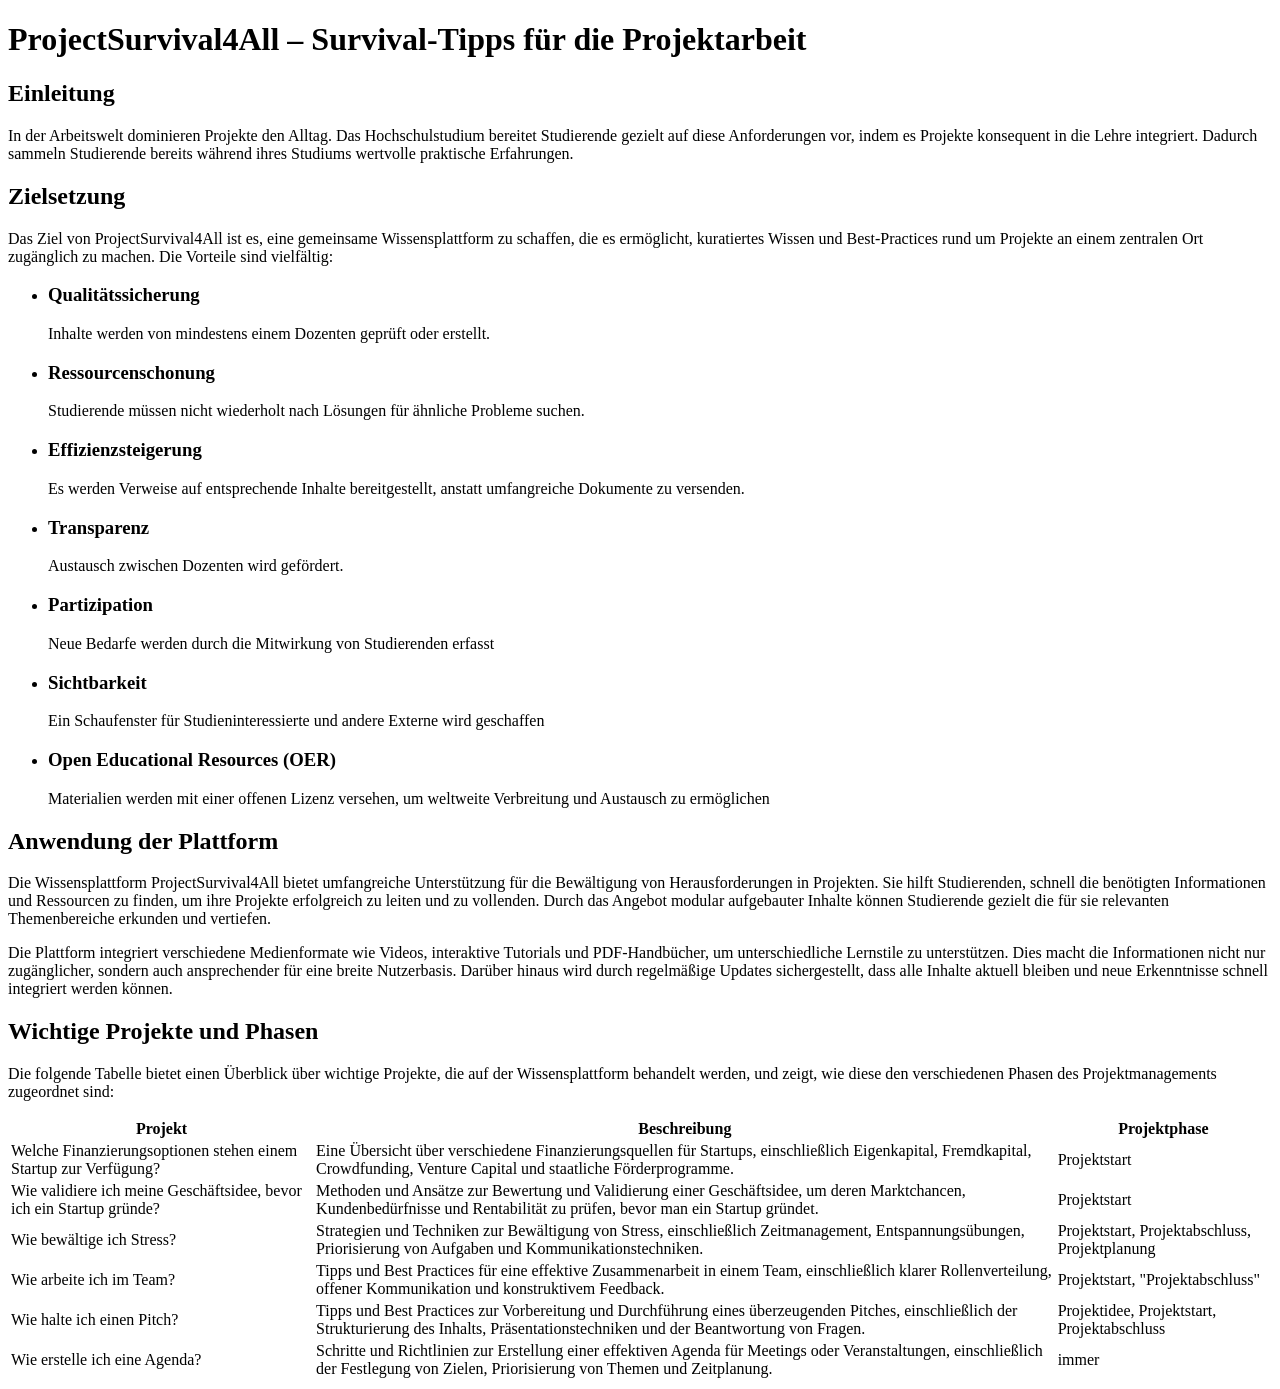
==== pages/about/about-the-project.html @ 495704f2 "feat: adds basis structure and markup of the "about the project" page" ====
<!DOCTYPE html>
<html lang="en">
<head>
  <meta charset="UTF-8">
  <meta name="viewport" content="width=device-width, initial-scale=1.0">
  <title>Document</title>
</head>
<body>
  

<h1>ProjectSurvival4All – Survival-Tipps für die Projektarbeit</h1>
  
  <h2>Einleitung</h2>
  <p>In der Arbeitswelt dominieren Projekte den Alltag. Das Hochschulstudium bereitet Studierende gezielt auf diese Anforderungen vor, indem es Projekte konsequent in die Lehre integriert. Dadurch sammeln Studierende bereits während ihres Studiums wertvolle praktische Erfahrungen.</p>
  
  <h2>Zielsetzung</h2>
  <p>Das Ziel von ProjectSurvival4All ist es, eine gemeinsame Wissensplattform zu schaffen, die es ermöglicht, kuratiertes Wissen und Best-Practices rund um Projekte an einem zentralen Ort zugänglich zu machen. Die Vorteile sind vielfältig:</p>
  <ul>
    <li>
      <h3>Qualitätssicherung</h3>
      <p>Inhalte werden von mindestens einem Dozenten geprüft oder erstellt.</p>
    </li>
    <li>
      <h3>Ressourcenschonung</h3>
      <p>Studierende müssen nicht wiederholt nach Lösungen für ähnliche Probleme suchen.</p>
    </li>
    <li>
      <h3>Effizienzsteigerung</h3>
      <p>Es werden Verweise auf entsprechende Inhalte bereitgestellt, anstatt umfangreiche Dokumente zu versenden.</p>
    </li>
    <li>
      <h3>Transparenz</h3>
      <p>Austausch zwischen Dozenten wird gefördert.</p>
    </li>
    <li>
      <h3>Partizipation</h3>
      <p>Neue Bedarfe werden durch die Mitwirkung von Studierenden erfasst</p>
    </li>
    <li>
      <h3>Sichtbarkeit</h3>
      <p>Ein Schaufenster für Studieninteressierte und andere Externe wird geschaffen</p>
    </li>
    <li>
      <h3>Open Educational Resources (OER)</h3>
      <p>Materialien werden mit einer offenen Lizenz versehen, um weltweite Verbreitung und Austausch zu ermöglichen</p>
    </li>
  </ul>
  
  <h2>Anwendung der Plattform</h2>
  
  <p>Die Wissensplattform ProjectSurvival4All bietet umfangreiche Unterstützung für die Bewältigung von Herausforderungen in Projekten. Sie hilft Studierenden, schnell die benötigten Informationen und Ressourcen zu finden, um ihre Projekte erfolgreich zu leiten und zu vollenden. Durch das Angebot modular aufgebauter Inhalte können Studierende gezielt die für sie relevanten Themenbereiche erkunden und vertiefen.</p>
  
  <p>Die Plattform integriert verschiedene Medienformate wie Videos, interaktive Tutorials und PDF-Handbücher, um unterschiedliche Lernstile zu unterstützen. Dies macht die Informationen nicht nur zugänglicher, sondern auch ansprechender für eine breite Nutzerbasis. Darüber hinaus wird durch regelmäßige Updates sichergestellt, dass alle Inhalte aktuell bleiben und neue Erkenntnisse schnell integriert werden können.</p>
  
  <h2>Wichtige Projekte und Phasen</h2>
  <p>Die folgende Tabelle bietet einen Überblick über wichtige Projekte, die auf der Wissensplattform behandelt werden, und zeigt, wie diese den verschiedenen Phasen des Projektmanagements zugeordnet sind:</p>
  
  <table>
    <thead>
      <tr>
        <th>Projekt</th>
        <th>Beschreibung</th>
        <th>Projektphase</th>
      </tr>
    </thead>
    <tbody>
      <tr>
        <td>Welche Finanzierungsoptionen stehen einem Startup zur Verfügung?</td>
        <td>Eine Übersicht über verschiedene Finanzierungsquellen für Startups, einschließlich Eigenkapital, Fremdkapital, Crowdfunding, Venture Capital und staatliche Förderprogramme.</td>
        <td>Projektstart</td>
      </tr>
      <tr>
        <td>Wie validiere ich meine Geschäftsidee, bevor ich ein Startup gründe?</td>
        <td>Methoden und Ansätze zur Bewertung und Validierung einer Geschäftsidee, um deren Marktchancen, Kundenbedürfnisse und Rentabilität zu prüfen, bevor man ein Startup gründet.</td>
        <td>Projektstart</td>
      </tr>
      <tr>
        <td>Wie bewältige ich Stress?</td>
        <td>Strategien und Techniken zur Bewältigung von Stress, einschließlich Zeitmanagement, Entspannungsübungen, Priorisierung von Aufgaben und Kommunikationstechniken.</td>
        <td>Projektstart, Projektabschluss, Projektplanung</td>
      </tr>
      <tr>
        <td>Wie arbeite ich im Team?</td>
        <td>Tipps und Best Practices für eine effektive Zusammenarbeit in einem Team, einschließlich klarer Rollenverteilung, offener Kommunikation und konstruktivem Feedback.</td>
        <td>Projektstart, "Projektabschluss"</td>
      </tr>
      <tr>
        <td>Wie halte ich einen Pitch?</td>
        <td>Tipps und Best Practices zur Vorbereitung und Durchführung eines überzeugenden Pitches, einschließlich der Strukturierung des Inhalts, Präsentationstechniken und der Beantwortung von Fragen.</td>
        <td>Projektidee, Projektstart, Projektabschluss</td>
      </tr>
      <tr>
        <td>Wie erstelle ich eine Agenda?</td>
        <td>Schritte und Richtlinien zur Erstellung einer effektiven Agenda für Meetings oder Veranstaltungen, einschließlich der Festlegung von Zielen, Priorisierung von Themen und Zeitplanung.</td>
        <td>immer</td>
      </tr>
    </tbody>
  </table>
  
</body>
</html>
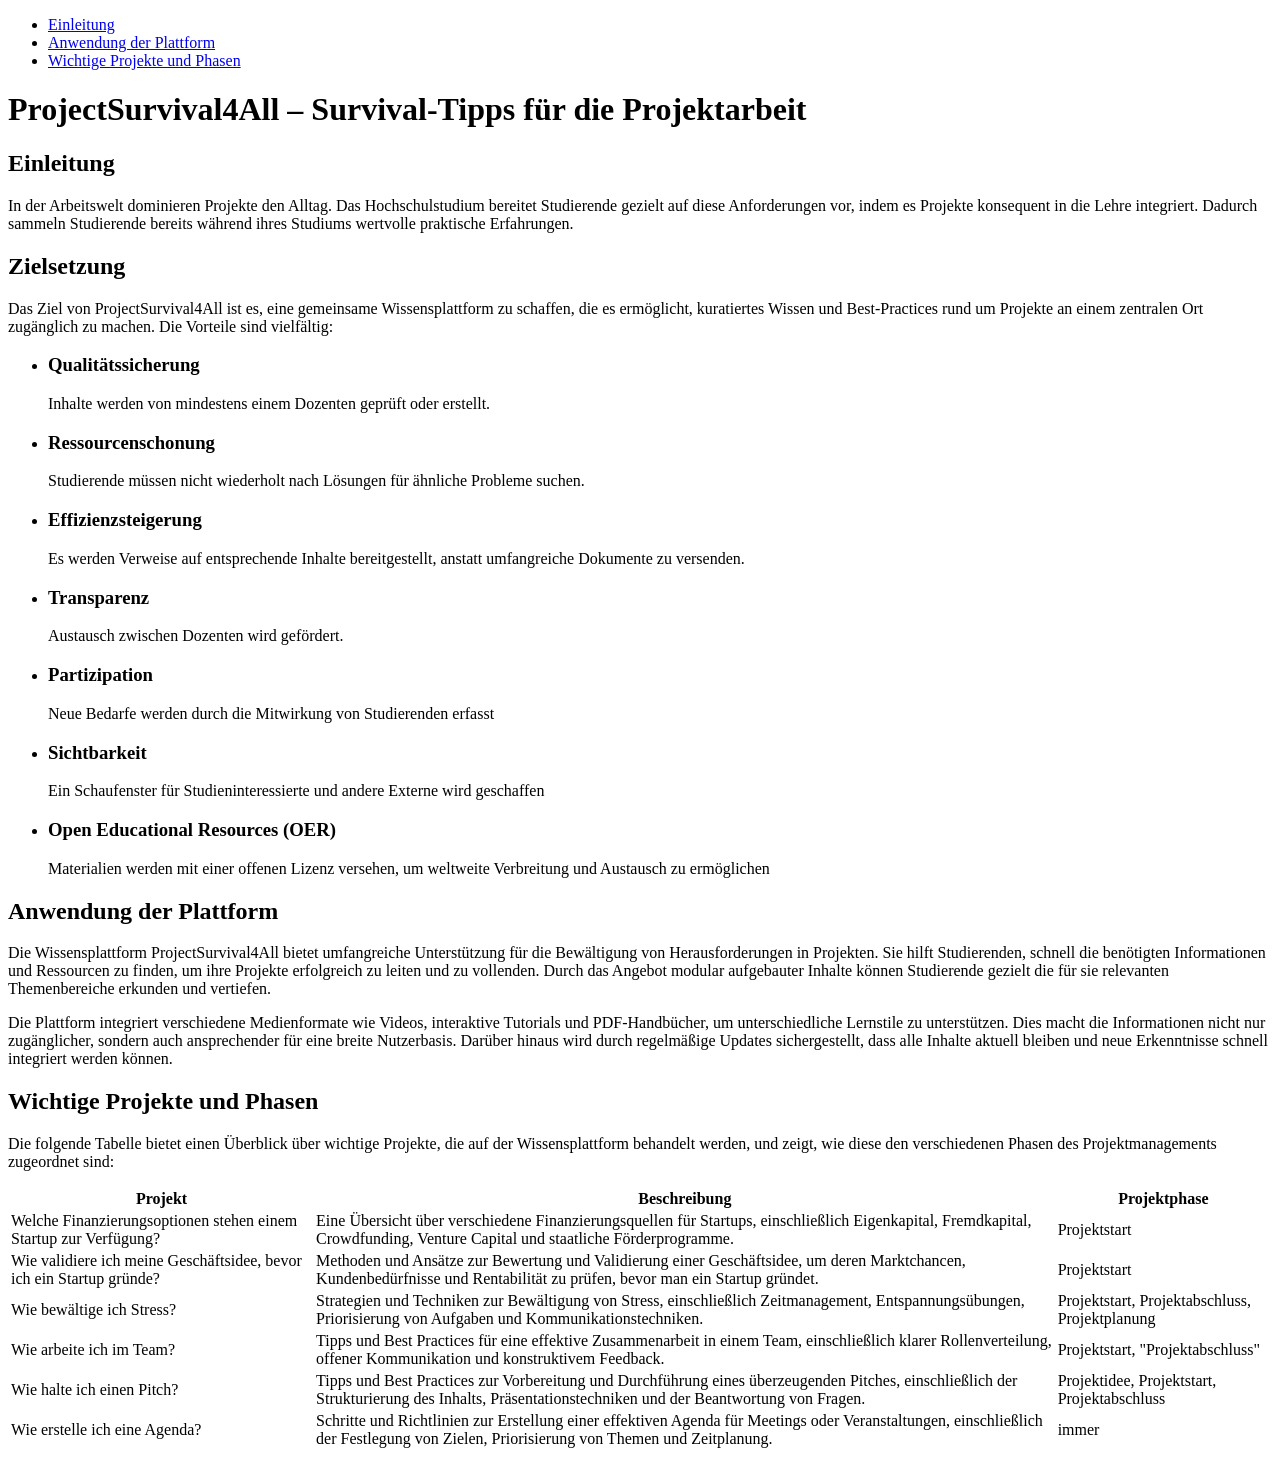
==== commit a0c2ee42: "feat: adds onepage navigation to the page "about the project"" ====
--- a/pages/about/about-the-project.html
+++ b/pages/about/about-the-project.html
@@ -1,101 +1,140 @@
 <!DOCTYPE html>
-<html lang="en">
+<html lang="de">
+
 <head>
   <meta charset="UTF-8">
   <meta name="viewport" content="width=device-width, initial-scale=1.0">
   <title>Document</title>
 </head>
+
 <body>
-  
+  <nav>
+    <ul>
+      <li>
+        <a href="einleitung">Einleitung</a>
+      </li>
+      <li>
+        <a href="anwendung-der-plattform">Anwendung der Plattform</a>
+      </li>
+      <li>
+        <a href="wichtige-projekte-und-phansen">Wichtige Projekte und Phasen
+        </a>
+      </li>
+    </ul>
+  </nav>
+  <main>
+    <h1>ProjectSurvival4All – Survival-Tipps für die Projektarbeit</h1>
+    <section id="einleitung">
+      <h2>Einleitung</h2>
+      <p>In der Arbeitswelt dominieren Projekte den Alltag. Das Hochschulstudium bereitet Studierende gezielt auf diese
+        Anforderungen vor, indem es Projekte konsequent in die Lehre integriert. Dadurch sammeln Studierende bereits
+        während ihres Studiums wertvolle praktische Erfahrungen.</p>
 
-<h1>ProjectSurvival4All – Survival-Tipps für die Projektarbeit</h1>
-  
-  <h2>Einleitung</h2>
-  <p>In der Arbeitswelt dominieren Projekte den Alltag. Das Hochschulstudium bereitet Studierende gezielt auf diese Anforderungen vor, indem es Projekte konsequent in die Lehre integriert. Dadurch sammeln Studierende bereits während ihres Studiums wertvolle praktische Erfahrungen.</p>
-  
-  <h2>Zielsetzung</h2>
-  <p>Das Ziel von ProjectSurvival4All ist es, eine gemeinsame Wissensplattform zu schaffen, die es ermöglicht, kuratiertes Wissen und Best-Practices rund um Projekte an einem zentralen Ort zugänglich zu machen. Die Vorteile sind vielfältig:</p>
-  <ul>
-    <li>
-      <h3>Qualitätssicherung</h3>
-      <p>Inhalte werden von mindestens einem Dozenten geprüft oder erstellt.</p>
-    </li>
-    <li>
-      <h3>Ressourcenschonung</h3>
-      <p>Studierende müssen nicht wiederholt nach Lösungen für ähnliche Probleme suchen.</p>
-    </li>
-    <li>
-      <h3>Effizienzsteigerung</h3>
-      <p>Es werden Verweise auf entsprechende Inhalte bereitgestellt, anstatt umfangreiche Dokumente zu versenden.</p>
-    </li>
-    <li>
-      <h3>Transparenz</h3>
-      <p>Austausch zwischen Dozenten wird gefördert.</p>
-    </li>
-    <li>
-      <h3>Partizipation</h3>
-      <p>Neue Bedarfe werden durch die Mitwirkung von Studierenden erfasst</p>
-    </li>
-    <li>
-      <h3>Sichtbarkeit</h3>
-      <p>Ein Schaufenster für Studieninteressierte und andere Externe wird geschaffen</p>
-    </li>
-    <li>
-      <h3>Open Educational Resources (OER)</h3>
-      <p>Materialien werden mit einer offenen Lizenz versehen, um weltweite Verbreitung und Austausch zu ermöglichen</p>
-    </li>
-  </ul>
-  
-  <h2>Anwendung der Plattform</h2>
-  
-  <p>Die Wissensplattform ProjectSurvival4All bietet umfangreiche Unterstützung für die Bewältigung von Herausforderungen in Projekten. Sie hilft Studierenden, schnell die benötigten Informationen und Ressourcen zu finden, um ihre Projekte erfolgreich zu leiten und zu vollenden. Durch das Angebot modular aufgebauter Inhalte können Studierende gezielt die für sie relevanten Themenbereiche erkunden und vertiefen.</p>
-  
-  <p>Die Plattform integriert verschiedene Medienformate wie Videos, interaktive Tutorials und PDF-Handbücher, um unterschiedliche Lernstile zu unterstützen. Dies macht die Informationen nicht nur zugänglicher, sondern auch ansprechender für eine breite Nutzerbasis. Darüber hinaus wird durch regelmäßige Updates sichergestellt, dass alle Inhalte aktuell bleiben und neue Erkenntnisse schnell integriert werden können.</p>
-  
-  <h2>Wichtige Projekte und Phasen</h2>
-  <p>Die folgende Tabelle bietet einen Überblick über wichtige Projekte, die auf der Wissensplattform behandelt werden, und zeigt, wie diese den verschiedenen Phasen des Projektmanagements zugeordnet sind:</p>
-  
-  <table>
-    <thead>
-      <tr>
-        <th>Projekt</th>
-        <th>Beschreibung</th>
-        <th>Projektphase</th>
-      </tr>
-    </thead>
-    <tbody>
-      <tr>
-        <td>Welche Finanzierungsoptionen stehen einem Startup zur Verfügung?</td>
-        <td>Eine Übersicht über verschiedene Finanzierungsquellen für Startups, einschließlich Eigenkapital, Fremdkapital, Crowdfunding, Venture Capital und staatliche Förderprogramme.</td>
-        <td>Projektstart</td>
-      </tr>
-      <tr>
-        <td>Wie validiere ich meine Geschäftsidee, bevor ich ein Startup gründe?</td>
-        <td>Methoden und Ansätze zur Bewertung und Validierung einer Geschäftsidee, um deren Marktchancen, Kundenbedürfnisse und Rentabilität zu prüfen, bevor man ein Startup gründet.</td>
-        <td>Projektstart</td>
-      </tr>
-      <tr>
-        <td>Wie bewältige ich Stress?</td>
-        <td>Strategien und Techniken zur Bewältigung von Stress, einschließlich Zeitmanagement, Entspannungsübungen, Priorisierung von Aufgaben und Kommunikationstechniken.</td>
-        <td>Projektstart, Projektabschluss, Projektplanung</td>
-      </tr>
-      <tr>
-        <td>Wie arbeite ich im Team?</td>
-        <td>Tipps und Best Practices für eine effektive Zusammenarbeit in einem Team, einschließlich klarer Rollenverteilung, offener Kommunikation und konstruktivem Feedback.</td>
-        <td>Projektstart, "Projektabschluss"</td>
-      </tr>
-      <tr>
-        <td>Wie halte ich einen Pitch?</td>
-        <td>Tipps und Best Practices zur Vorbereitung und Durchführung eines überzeugenden Pitches, einschließlich der Strukturierung des Inhalts, Präsentationstechniken und der Beantwortung von Fragen.</td>
-        <td>Projektidee, Projektstart, Projektabschluss</td>
-      </tr>
-      <tr>
-        <td>Wie erstelle ich eine Agenda?</td>
-        <td>Schritte und Richtlinien zur Erstellung einer effektiven Agenda für Meetings oder Veranstaltungen, einschließlich der Festlegung von Zielen, Priorisierung von Themen und Zeitplanung.</td>
-        <td>immer</td>
-      </tr>
-    </tbody>
-  </table>
-  
+      <h2>Zielsetzung</h2>
+      <p>Das Ziel von ProjectSurvival4All ist es, eine gemeinsame Wissensplattform zu schaffen, die es ermöglicht,
+        kuratiertes Wissen und Best-Practices rund um Projekte an einem zentralen Ort zugänglich zu machen. Die Vorteile
+        sind vielfältig:</p>
+      <ul>
+        <li>
+          <h3>Qualitätssicherung</h3>
+          <p>Inhalte werden von mindestens einem Dozenten geprüft oder erstellt.</p>
+        </li>
+        <li>
+          <h3>Ressourcenschonung</h3>
+          <p>Studierende müssen nicht wiederholt nach Lösungen für ähnliche Probleme suchen.</p>
+        </li>
+        <li>
+          <h3>Effizienzsteigerung</h3>
+          <p>Es werden Verweise auf entsprechende Inhalte bereitgestellt, anstatt umfangreiche Dokumente zu versenden.
+          </p>
+        </li>
+        <li>
+          <h3>Transparenz</h3>
+          <p>Austausch zwischen Dozenten wird gefördert.</p>
+        </li>
+        <li>
+          <h3>Partizipation</h3>
+          <p>Neue Bedarfe werden durch die Mitwirkung von Studierenden erfasst</p>
+        </li>
+        <li>
+          <h3>Sichtbarkeit</h3>
+          <p>Ein Schaufenster für Studieninteressierte und andere Externe wird geschaffen</p>
+        </li>
+        <li>
+          <h3>Open Educational Resources (OER)</h3>
+          <p>Materialien werden mit einer offenen Lizenz versehen, um weltweite Verbreitung und Austausch zu ermöglichen
+          </p>
+        </li>
+      </ul>
+    </section>
+
+    <section id="anwendung-der-plattform">
+      <h2>Anwendung der Plattform</h2>
+
+      <p>Die Wissensplattform ProjectSurvival4All bietet umfangreiche Unterstützung für die Bewältigung von
+        Herausforderungen in Projekten. Sie hilft Studierenden, schnell die benötigten Informationen und Ressourcen zu
+        finden, um ihre Projekte erfolgreich zu leiten und zu vollenden. Durch das Angebot modular aufgebauter Inhalte
+        können Studierende gezielt die für sie relevanten Themenbereiche erkunden und vertiefen.</p>
+
+      <p>Die Plattform integriert verschiedene Medienformate wie Videos, interaktive Tutorials und PDF-Handbücher, um
+        unterschiedliche Lernstile zu unterstützen. Dies macht die Informationen nicht nur zugänglicher, sondern auch
+        ansprechender für eine breite Nutzerbasis. Darüber hinaus wird durch regelmäßige Updates sichergestellt, dass
+        alle Inhalte aktuell bleiben und neue Erkenntnisse schnell integriert werden können.</p>
+    </section>
+
+    <section id="wichtige-projekte-und-phansen">
+      <h2>Wichtige Projekte und Phasen</h2>
+      <p>Die folgende Tabelle bietet einen Überblick über wichtige Projekte, die auf der Wissensplattform behandelt
+        werden, und zeigt, wie diese den verschiedenen Phasen des Projektmanagements zugeordnet sind:</p>
+      <table>
+        <thead>
+          <tr>
+            <th>Projekt</th>
+            <th>Beschreibung</th>
+            <th>Projektphase</th>
+          </tr>
+        </thead>
+        <tbody>
+          <tr>
+            <td>Welche Finanzierungsoptionen stehen einem Startup zur Verfügung?</td>
+            <td>Eine Übersicht über verschiedene Finanzierungsquellen für Startups, einschließlich Eigenkapital,
+              Fremdkapital, Crowdfunding, Venture Capital und staatliche Förderprogramme.</td>
+            <td>Projektstart</td>
+          </tr>
+          <tr>
+            <td>Wie validiere ich meine Geschäftsidee, bevor ich ein Startup gründe?</td>
+            <td>Methoden und Ansätze zur Bewertung und Validierung einer Geschäftsidee, um deren Marktchancen,
+              Kundenbedürfnisse und Rentabilität zu prüfen, bevor man ein Startup gründet.</td>
+            <td>Projektstart</td>
+          </tr>
+          <tr>
+            <td>Wie bewältige ich Stress?</td>
+            <td>Strategien und Techniken zur Bewältigung von Stress, einschließlich Zeitmanagement, Entspannungsübungen,
+              Priorisierung von Aufgaben und Kommunikationstechniken.</td>
+            <td>Projektstart, Projektabschluss, Projektplanung</td>
+          </tr>
+          <tr>
+            <td>Wie arbeite ich im Team?</td>
+            <td>Tipps und Best Practices für eine effektive Zusammenarbeit in einem Team, einschließlich klarer
+              Rollenverteilung, offener Kommunikation und konstruktivem Feedback.</td>
+            <td>Projektstart, "Projektabschluss"</td>
+          </tr>
+          <tr>
+            <td>Wie halte ich einen Pitch?</td>
+            <td>Tipps und Best Practices zur Vorbereitung und Durchführung eines überzeugenden Pitches, einschließlich
+              der Strukturierung des Inhalts, Präsentationstechniken und der Beantwortung von Fragen.</td>
+            <td>Projektidee, Projektstart, Projektabschluss</td>
+          </tr>
+          <tr>
+            <td>Wie erstelle ich eine Agenda?</td>
+            <td>Schritte und Richtlinien zur Erstellung einer effektiven Agenda für Meetings oder Veranstaltungen,
+              einschließlich der Festlegung von Zielen, Priorisierung von Themen und Zeitplanung.</td>
+            <td>immer</td>
+          </tr>
+        </tbody>
+      </table>
+    </section>
+  </main>
 </body>
+
 </html>
